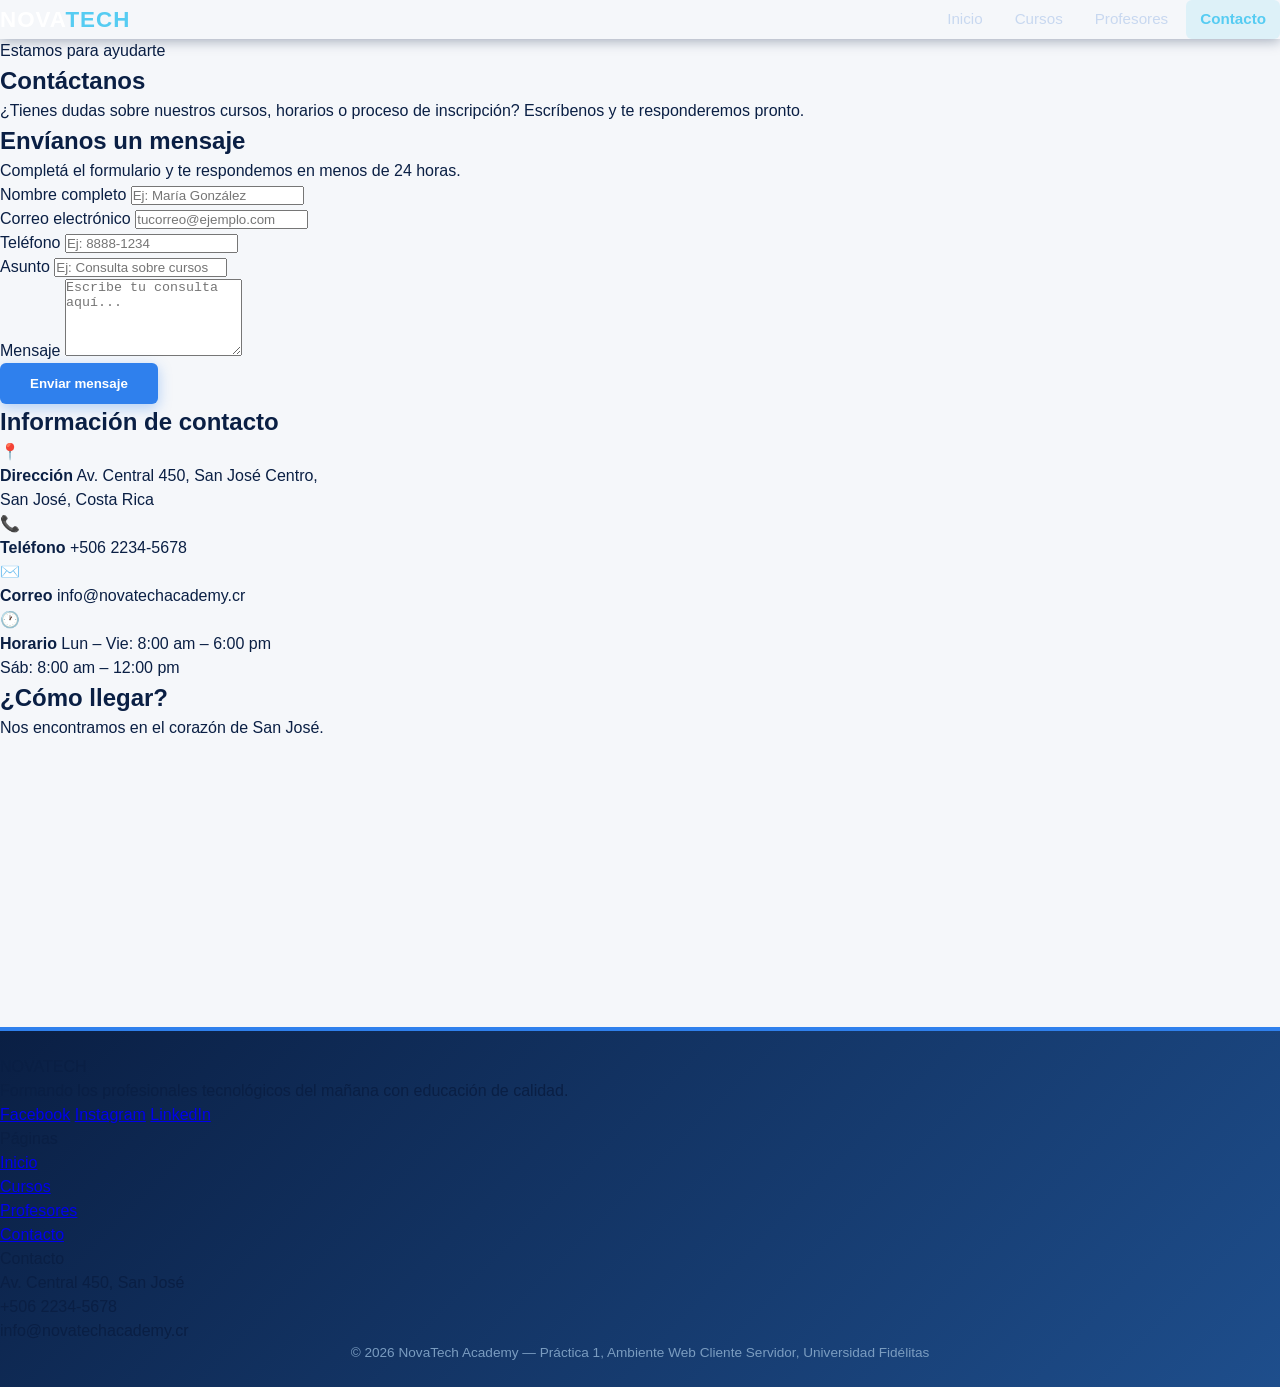
==== contacto.html @ 9335606b "feat: crear estructura de contacto.html" ====
<!DOCTYPE html>
<html lang="es">
<head>
  <meta charset="UTF-8" />
  <meta name="viewport" content="width=device-width, initial-scale=1.0" />
  <title>Contacto | NovaTech Academy</title>
  <link rel="stylesheet" href="css/style.css" />
  <link rel="stylesheet" href="css/contacto.css" />
</head>
<body>

  <!-- NAVBAR -->
  <nav id="navbar">
    <div id="nav-contenido" class="contenedor">
      <a href="index.html" id="nav-logo">NOVA<span>TECH</span></a>
      <button id="nav-toggle">☰</button>
      <ul id="nav-links">
        <li><a href="index.html">Inicio</a></li>
        <li><a href="cursos.html">Cursos</a></li>
        <li><a href="profesores.html">Profesores</a></li>
        <li><a href="contacto.html" class="activo">Contacto</a></li>
      </ul>
    </div>
  </nav>

  <!-- ENCABEZADO -->
  <section class="encabezado">
    <div class="contenedor">
      <p class="encabezado-label">Estamos para ayudarte</p>
      <h1>Contáctanos</h1>
      <p>¿Tienes dudas sobre nuestros cursos, horarios o proceso de inscripción? Escríbenos y te responderemos pronto.</p>
    </div>
  </section>

  <!-- CONTENIDO PRINCIPAL -->
  <div class="contact-layout contenedor">

    <!-- FORMULARIO -->
    <div class="card">
      <h2>Envíanos un mensaje</h2>
      <p class="card-sub">Completá el formulario y te respondemos en menos de 24 horas.</p>
      <form>
        <div class="campo">
          <label for="nombre">Nombre completo</label>
          <input type="text" id="nombre" placeholder="Ej: María González" required />
        </div>
        <div class="fila-dos">
          <div class="campo">
            <label for="correo">Correo electrónico</label>
            <input type="email" id="correo" placeholder="tucorreo@ejemplo.com" required />
          </div>
          <div class="campo">
            <label for="telefono">Teléfono</label>
            <input type="tel" id="telefono" placeholder="Ej: 8888-1234" />
          </div>
        </div>
        <div class="campo">
          <label for="asunto">Asunto</label>
          <input type="text" id="asunto" placeholder="Ej: Consulta sobre cursos" required />
        </div>
        <div class="campo">
          <label for="mensaje">Mensaje</label>
          <textarea id="mensaje" rows="5" placeholder="Escribe tu consulta aquí..." required></textarea>
        </div>
        <button type="submit" class="btn-acento">Enviar mensaje</button>
      </form>
    </div>

    <!-- COLUMNA LATERAL -->
    <div class="contact-lateral">

      <!-- Info de contacto -->
      <div class="card">
        <h2>Información de contacto</h2>
        <ul class="info-lista">
          <li>
            <div class="info-icono">📍</div>
            <div>
              <strong>Dirección</strong>
              <span>Av. Central 450, San José Centro,<br>San José, Costa Rica</span>
            </div>
          </li>
          <li>
            <div class="info-icono">📞</div>
            <div>
              <strong>Teléfono</strong>
              <span>+506 2234-5678</span>
            </div>
          </li>
          <li>
            <div class="info-icono">✉️</div>
            <div>
              <strong>Correo</strong>
              <span>info@novatechacademy.cr</span>
            </div>
          </li>
          <li>
            <div class="info-icono">🕐</div>
            <div>
              <strong>Horario</strong>
              <span>Lun – Vie: 8:00 am – 6:00 pm<br>Sáb: 8:00 am – 12:00 pm</span>
            </div>
          </li>
        </ul>
      </div>

      <!-- Mapa -->
      <div class="card">
        <h2>¿Cómo llegar?</h2>
        <p class="card-sub">Nos encontramos en el corazón de San José.</p>
        <div class="mapa-wrapper">
          <iframe
            src="https://www.google.com/maps/embed?pb=!1m18!1m12!1m3!1d15719.0!2d-84.0900!3d9.9350!2m3!1f0!2f0!3f0!3m2!1i1024!2i768!4f13.1!3m3!1m2!1s0x8fa0e343e0c87619%3A0x827ce72c16b8e4f!2sSan%20Jos%C3%A9%2C%20Costa%20Rica!5e0!3m2!1ses!2scr!4v1716000000000"
            width="100%" height="200" style="border:0;"
            allowfullscreen="" loading="lazy"
            title="Ubicación NovaTech Academy">
          </iframe>
        </div>
      </div>

    </div>
  </div>

  <!-- FOOTER -->
  <footer id="footer">
    <div class="contenedor footer-grid">
      <div>
        <p class="footer-nombre">NOVA<span>TECH</span></p>
        <p class="footer-descripcion">Formando los profesionales tecnológicos del mañana con educación de calidad.</p>
        <div class="footer-redes">
          <a href="#">Facebook</a>
          <a href="#">Instagram</a>
          <a href="#">LinkedIn</a>
        </div>
      </div>
      <div>
        <p class="footer-nav-titulo">Páginas</p>
        <ul class="footer-nav-lista">
          <li><a href="index.html">Inicio</a></li>
          <li><a href="cursos.html">Cursos</a></li>
          <li><a href="profesores.html">Profesores</a></li>
          <li><a href="contacto.html">Contacto</a></li>
        </ul>
      </div>
      <div>
        <p class="footer-nav-titulo">Contacto</p>
        <ul class="footer-nav-lista">
          <li>Av. Central 450, San José</li>
          <li>+506 2234-5678</li>
          <li>info@novatechacademy.cr</li>
        </ul>
      </div>
    </div>
    <div class="footer-creditos">
      © 2026 NovaTech Academy — Práctica 1, Ambiente Web Cliente Servidor, Universidad Fidélitas
    </div>
  </footer>

  <script>
    const toggle = document.getElementById('nav-toggle');
    const links  = document.getElementById('nav-links');
    toggle.addEventListener('click', () => {
      links.style.display = links.style.display === 'flex' ? 'none' : 'flex';
    });
  </script>

</body>
</html>
---- css/style.css ----
/* =============================================
   NOVATECH ACADEMY - ESTILOS COMPARTIDOS
   Paleta de colores:
   --color-fondo:        #F5F7FA  (gris claro, fondo principal)
   --color-superficie:   #FFFFFF  (blanco, cards y secciones)
   --color-borde:        #dde3ed  (bordes sutiles)
   --color-primario:     #0A1F44  (azul oscuro principal)
   --color-secundario:   #1E4E8C  (azul medio)
   --color-acento:       #2F80ED  (azul brillante)
   --color-celeste:      #56CCF2  (celeste acento)
   --color-texto:        #0A1F44  (texto principal)
   --color-texto-suave:  #4F4F4F  (gris texto)
   --color-blanco:       #FFFFFF
   ============================================= */

* {
    margin: 0;
    padding: 0;
    box-sizing: border-box;
}

:root {
    --color-fondo: #F5F7FA;
    --color-superficie: #FFFFFF;
    --color-borde: #dde3ed;
    --color-primario: #0A1F44;
    --color-secundario: #1E4E8C;
    --color-acento: #2F80ED;
    --color-celeste: #56CCF2;
    --color-texto: #0A1F44;
    --color-texto-suave: #4F4F4F;
    --color-blanco: #FFFFFF;
}

body {
    background-color: var(--color-fondo);
    color: var(--color-texto);
    font-family: 'Segoe UI', Tahoma, Geneva, Verdana, sans-serif;
    font-size: 16px;
    line-height: 1.5;
}

/* =============================================
   NAVBAR
   ============================================= */

  #navbar {
    position: sticky;
    top: 0;
    z-index: 100;
    box-shadow: 0 2px 12px rgba(10, 31, 68, 0.35);
}
 
/* --- Barra superior --- */
#nav-top {
    background-color: var(--color-secundario);
    padding: 7px 0;
}
 
#nav-top .container {
    display: flex;
    justify-content: flex-end;
    align-items: center;
    gap: 24px;
}
 
#nav-top a {
    color: #c8d8f0;
    text-decoration: none;
    font-size: 0.8rem;
    font-weight: 500;
    transition: color 0.2s;
}
 
#nav-top a:hover {
    color: var(--color-celeste);
}
 
/* --- Barra principal --- */
#nav-main {
    background-color: var(--color-primario);
    padding: 14px 0;
}
 
#nav-contenido {
    display: flex;
    align-items: center;
    justify-content: space-between;
    flex-wrap: wrap;
}
 
#nav-logo {
    color: var(--color-blanco);
    font-size: 1.4rem;
    font-weight: 900;
    text-decoration: none;
    letter-spacing: 1px;
}
 
#nav-logo span {
    color: var(--color-celeste);
}
 
/* Checkbox oculto */
#nav-check {
    display: none;
}
 
/* Botón hamburguesa */
#nav-toggle {
    display: none;
    color: var(--color-blanco);
    font-size: 1.4rem;
    padding: 4px 10px;
    border-radius: 4px;
    border: 1px solid rgba(200, 216, 240, 0.4);
    cursor: pointer;
    line-height: 1;
    transition: background-color 0.2s;
    user-select: none;
}
 
#nav-toggle:hover {
    background-color: rgba(255, 255, 255, 0.1);
}
 
/* Links principales */
#nav-links {
    list-style: none;
    display: flex;
    align-items: center;
    gap: 4px;
    margin: 0;
    padding: 0;
}
 
#nav-links > li {
    position: relative;
}
 
#nav-links > li > a {
    color: #c8d8f0;
    text-decoration: none;
    font-weight: 500;
    font-size: 0.95rem;
    padding: 8px 14px;
    border-radius: 6px;
    transition: background-color 0.2s, color 0.2s;
    display: block;
    white-space: nowrap;
}
 
#nav-links > li > a:hover {
    color: var(--color-blanco);
    background-color: rgba(255, 255, 255, 0.1);
}
 
#nav-links > li > a.activo {
    color: var(--color-celeste);
    font-weight: 700;
    background-color: rgba(86, 204, 242, 0.15);
}
 
/* --- Dropdown (CSS puro con :hover) --- */
.dropdown {
    position: relative;
}
 
.dropdown-menu {
    display: none;
    position: absolute;
    top: calc(100% + 8px);
    left: 0;
    background-color: var(--color-superficie);
    border: 1px solid var(--color-borde);
    border-top: 3px solid var(--color-acento);
    border-radius: 8px;
    min-width: 220px;
    box-shadow: 0 8px 24px rgba(10, 31, 68, 0.15);
    list-style: none;
    padding: 8px 0;
    z-index: 200;
}
 
.dropdown:hover .dropdown-menu {
    display: block;
}
 
.dropdown-menu li a {
    display: block;
    padding: 10px 18px;
    color: var(--color-texto);
    text-decoration: none;
    font-size: 0.9rem;
    transition: background-color 0.15s, color 0.15s;
}
 
.dropdown-menu li a:hover {
    background-color: var(--color-fondo);
    color: var(--color-acento);
}
 
/* Indicador de dropdown */
.dropdown > a::after {
    content: ' ▾';
    font-size: 0.7rem;
    opacity: 0.7;
}
 
/* --- Responsive navbar --- */
@media (max-width: 768px) {
    #nav-top {
        display: none;
    }
 
    #nav-toggle {
        display: block;
    }
 
    #nav-links {
        display: none;
        flex-direction: column;
        align-items: flex-start;
        width: 100%;
        margin-top: 12px;
        border-top: 1px solid rgba(255, 255, 255, 0.1);
        padding-top: 12px;
        gap: 0;
    }
 
    #nav-links > li {
        width: 100%;
    }
 
    #nav-links > li > a {
        padding: 11px 14px;
        width: 100%;
    }
 
    #nav-check:checked ~ #nav-links {
        display: flex;
    }
 
    /* Dropdowns en móvil — siempre visibles como sublista */
    .dropdown-menu {
        display: block;
        position: static;
        box-shadow: none;
        border: none;
        border-left: 2px solid var(--color-acento);
        border-radius: 0;
        border-top: none;
        margin-left: 14px;
        padding: 0;
        min-width: unset;
    }
 
    .dropdown-menu li a {
        padding: 8px 14px;
        font-size: 0.85rem;
        color: #c8d8f0;
    }
 
    .dropdown-menu li a:hover {
        background-color: transparent;
        color: var(--color-celeste);
    }
}
/* =============================================
   FOOTER
   ============================================= */

#footer {
    background: linear-gradient(135deg, #0A1F44 0%, #1E4E8C 100%);
    border-top: 4px solid var(--color-acento);
    padding: 24px 0;
    margin-top: 80px;
}

.footer-creditos {
    color: #7a9cc0;
    font-size: 0.85rem;
    text-align: center;
}

/* =============================================
   UTILIDADES GENERALES
   ============================================= */

.btn-acento {
    background-color: var(--color-acento);
    color: var(--color-blanco);
    border: none;
    font-weight: 700;
    padding: 13px 30px;
    border-radius: 6px;
    cursor: pointer;
    transition: background-color 0.2s, transform 0.2s, box-shadow 0.2s;
    text-decoration: none;
    display: inline-block;
    box-shadow: 0 4px 14px rgba(47, 128, 237, 0.35);
}

.btn-acento:hover {
    background-color: var(--color-secundario);
    color: var(--color-blanco);
    transform: translateY(-2px);
    box-shadow: 0 6px 20px rgba(47, 128, 237, 0.45);
}

.btn-acento:active {
    transform: translateY(0);
    box-shadow: 0 2px 8px rgba(47, 128, 237, 0.3);
}

.seccion-titulo {
    color: var(--color-primario);
    font-size: 2rem;
    font-weight: 900;
    line-height: 1.2;
    margin-bottom: 12px;
}

.seccion-subtitulo {
    color: var(--color-texto-suave);
    font-size: 1rem;
    line-height: 1.6;
}

.container {
    width: 90%;
    max-width: 1200px;
    margin: 0 auto;
}
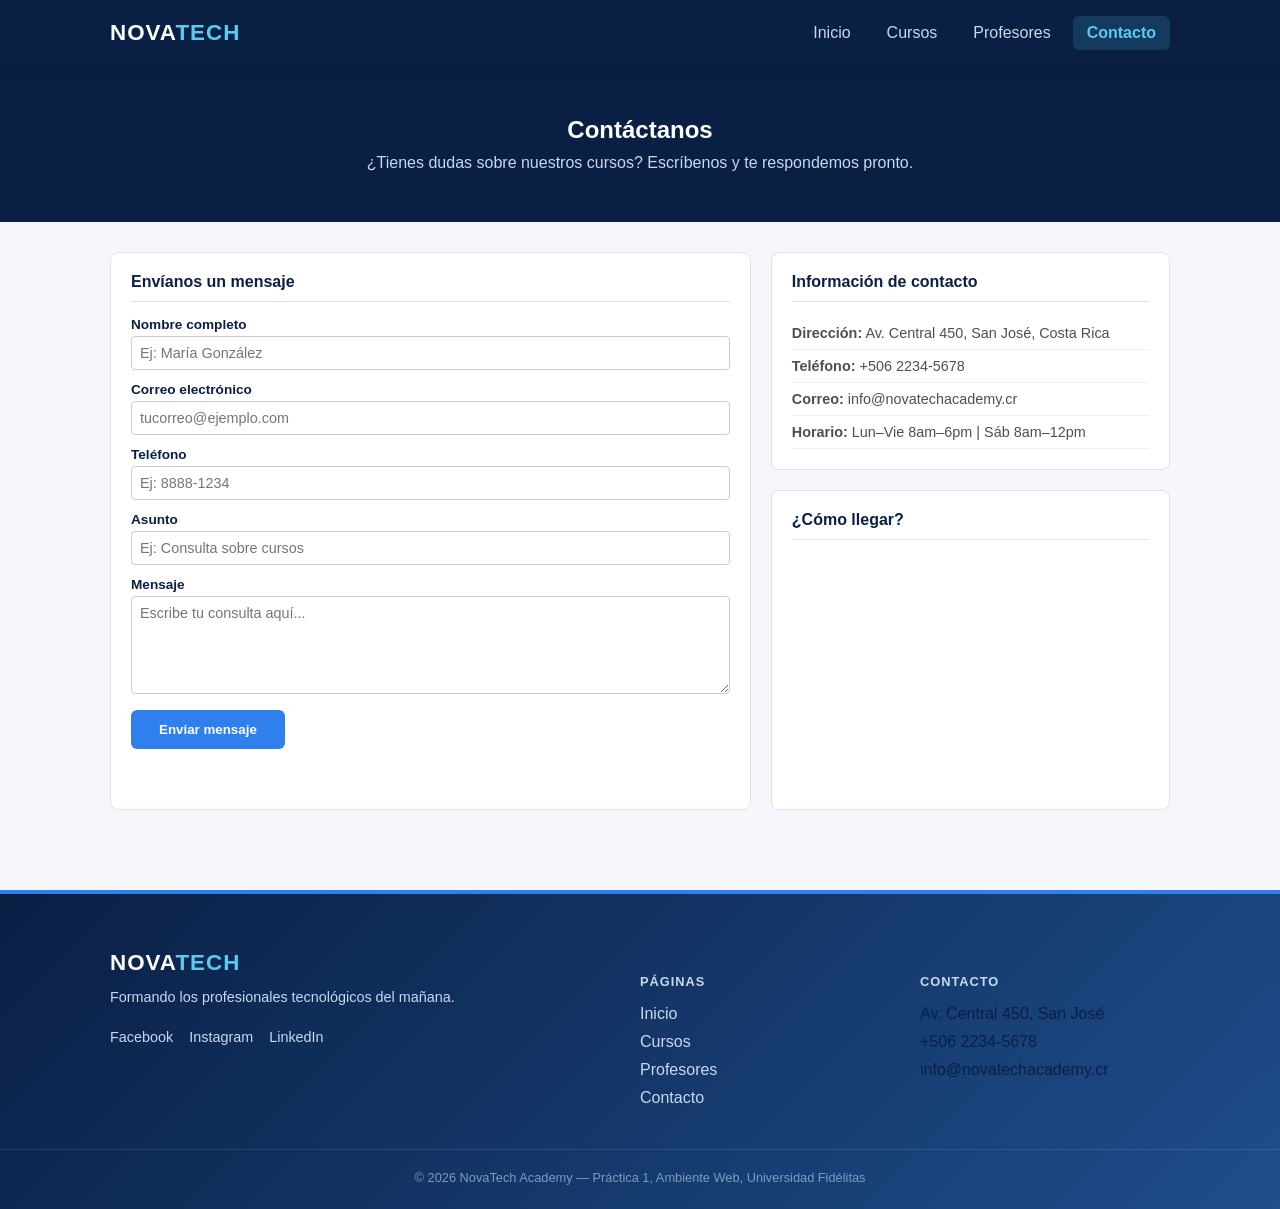
==== commit 7a912481: "Tarea # 2 contacto.html" ====
--- a/contacto.html
+++ b/contacto.html
@@ -9,7 +9,6 @@
 </head>
 <body>
 
-  <!-- NAVBAR -->
   <nav id="navbar">
     <div id="nav-contenido" class="contenedor">
       <a href="index.html" id="nav-logo">NOVA<span>TECH</span></a>
@@ -23,110 +22,76 @@
     </div>
   </nav>
 
-  <!-- ENCABEZADO -->
   <section class="encabezado">
-    <div class="contenedor">
-      <p class="encabezado-label">Estamos para ayudarte</p>
-      <h1>Contáctanos</h1>
-      <p>¿Tienes dudas sobre nuestros cursos, horarios o proceso de inscripción? Escríbenos y te responderemos pronto.</p>
-    </div>
+    <h1>Contáctanos</h1>
+    <p>¿Tienes dudas sobre nuestros cursos? Escríbenos y te respondemos pronto.</p>
   </section>
 
-  <!-- CONTENIDO PRINCIPAL -->
-  <div class="contact-layout contenedor">
-
-    <!-- FORMULARIO -->
+  <div class="contact-layout">
     <div class="card">
       <h2>Envíanos un mensaje</h2>
-      <p class="card-sub">Completá el formulario y te respondemos en menos de 24 horas.</p>
-      <form>
+      <form id="form-contacto">
         <div class="campo">
           <label for="nombre">Nombre completo</label>
-          <input type="text" id="nombre" placeholder="Ej: María González" required />
+          <input type="text" id="nombre" placeholder="Ej: María González" />
+          <small class="error" id="error-nombre"></small>
         </div>
-        <div class="fila-dos">
-          <div class="campo">
-            <label for="correo">Correo electrónico</label>
-            <input type="email" id="correo" placeholder="tucorreo@ejemplo.com" required />
-          </div>
-          <div class="campo">
-            <label for="telefono">Teléfono</label>
-            <input type="tel" id="telefono" placeholder="Ej: 8888-1234" />
-          </div>
+        <div class="campo">
+          <label for="correo">Correo electrónico</label>
+          <input type="email" id="correo" placeholder="tucorreo@ejemplo.com" />
+          <small class="error" id="error-correo"></small>
+        </div>
+        <div class="campo">
+          <label for="telefono">Teléfono</label>
+          <input type="tel" id="telefono" placeholder="Ej: 8888-1234" />
+          <small class="error" id="error-telefono"></small>
         </div>
         <div class="campo">
           <label for="asunto">Asunto</label>
-          <input type="text" id="asunto" placeholder="Ej: Consulta sobre cursos" required />
+          <input type="text" id="asunto" placeholder="Ej: Consulta sobre cursos" />
+          <small class="error" id="error-asunto"></small>
         </div>
         <div class="campo">
           <label for="mensaje">Mensaje</label>
-          <textarea id="mensaje" rows="5" placeholder="Escribe tu consulta aquí..." required></textarea>
+          <textarea id="mensaje" rows="5" placeholder="Escribe tu consulta aquí..."></textarea>
+          <small class="error" id="error-mensaje"></small>
         </div>
-        <button type="submit" class="btn-acento">Enviar mensaje</button>
+        <button type="submit" class="btn-acento" id="btn-enviar" disabled>Enviar mensaje</button>
       </form>
+      <p id="mensaje-exito" style="display:none; margin-top:10px;"></p>
     </div>
 
-    <!-- COLUMNA LATERAL -->
-    <div class="contact-lateral">
-
-      <!-- Info de contacto -->
+    <div class="lateral">
       <div class="card">
         <h2>Información de contacto</h2>
         <ul class="info-lista">
-          <li>
-            <div class="info-icono">📍</div>
-            <div>
-              <strong>Dirección</strong>
-              <span>Av. Central 450, San José Centro,<br>San José, Costa Rica</span>
-            </div>
-          </li>
-          <li>
-            <div class="info-icono">📞</div>
-            <div>
-              <strong>Teléfono</strong>
-              <span>+506 2234-5678</span>
-            </div>
-          </li>
-          <li>
-            <div class="info-icono">✉️</div>
-            <div>
-              <strong>Correo</strong>
-              <span>info@novatechacademy.cr</span>
-            </div>
-          </li>
-          <li>
-            <div class="info-icono">🕐</div>
-            <div>
-              <strong>Horario</strong>
-              <span>Lun – Vie: 8:00 am – 6:00 pm<br>Sáb: 8:00 am – 12:00 pm</span>
-            </div>
-          </li>
+          <li><strong>Dirección:</strong> Av. Central 450, San José, Costa Rica</li>
+          <li><strong>Teléfono:</strong> +506 2234-5678</li>
+          <li><strong>Correo:</strong> info@novatechacademy.cr</li>
+          <li><strong>Horario:</strong> Lun–Vie 8am–6pm | Sáb 8am–12pm</li>
         </ul>
       </div>
 
-      <!-- Mapa -->
       <div class="card">
         <h2>¿Cómo llegar?</h2>
-        <p class="card-sub">Nos encontramos en el corazón de San José.</p>
-        <div class="mapa-wrapper">
-          <iframe
-            src="https://www.google.com/maps/embed?pb=!1m18!1m12!1m3!1d15719.0!2d-84.0900!3d9.9350!2m3!1f0!2f0!3f0!3m2!1i1024!2i768!4f13.1!3m3!1m2!1s0x8fa0e343e0c87619%3A0x827ce72c16b8e4f!2sSan%20Jos%C3%A9%2C%20Costa%20Rica!5e0!3m2!1ses!2scr!4v1716000000000"
-            width="100%" height="200" style="border:0;"
-            allowfullscreen="" loading="lazy"
-            title="Ubicación NovaTech Academy">
-          </iframe>
-        </div>
+        <iframe
+          src="https://www.google.com/maps/embed?pb=!1m18!1m12!1m3!1d15719.0!2d-84.0900!3d9.9350!2m3!1f0!2f0!3f0!3m2!1i1024!2i768!4f13.1!3m3!1m2!1s0x8fa0e343e0c87619%3A0x827ce72c16b8e4f!2sSan%20Jos%C3%A9%2C%20Costa%20Rica!5e0!3m2!1ses!2scr!4v1716000000000"
+          width="100%"
+          height="220"
+          style="border:0; border-radius:6px; margin-top:10px;"
+          allowfullscreen=""
+          loading="lazy"
+          title="Ubicación NovaTech Academy">
+        </iframe>
       </div>
-
     </div>
   </div>
 
-  <!-- FOOTER -->
   <footer id="footer">
-    <div class="contenedor footer-grid">
+    <div class="footer-grid contenedor">
       <div>
         <p class="footer-nombre">NOVA<span>TECH</span></p>
-        <p class="footer-descripcion">Formando los profesionales tecnológicos del mañana con educación de calidad.</p>
+        <p class="footer-descripcion">Formando los profesionales tecnológicos del mañana.</p>
         <div class="footer-redes">
           <a href="#">Facebook</a>
           <a href="#">Instagram</a>
@@ -152,7 +117,7 @@
       </div>
     </div>
     <div class="footer-creditos">
-      © 2026 NovaTech Academy — Práctica 1, Ambiente Web Cliente Servidor, Universidad Fidélitas
+      © 2026 NovaTech Academy — Práctica 1, Ambiente Web, Universidad Fidélitas
     </div>
   </footer>
 
@@ -164,5 +129,6 @@
     });
   </script>
 
+  <script src="js/contacto.js"></script>
 </body>
 </html>
--- a/css/style.css
+++ b/css/style.css
@@ -1,5 +1,5 @@
 /* =============================================
-   NOVATECH ACADEMY - ESTILOS COMPARTIDOS
+   NOVATECH ACADEMY - ESTILOS 
    Paleta de colores:
    --color-fondo:        #F5F7FA  (gris claro, fondo principal)
    --color-superficie:   #FFFFFF  (blanco, cards y secciones)
@@ -37,58 +37,24 @@
     color: var(--color-texto);
     font-family: 'Segoe UI', Tahoma, Geneva, Verdana, sans-serif;
     font-size: 16px;
-    line-height: 1.5;
-}
-
-/* =============================================
-   NAVBAR
-   ============================================= */
-
-  #navbar {
+}
+
+/* NAVBAR */
+#navbar {
+    background-color: var(--color-primario);
+    padding: 16px 0;
     position: sticky;
     top: 0;
     z-index: 100;
-    box-shadow: 0 2px 12px rgba(10, 31, 68, 0.35);
-}
- 
-/* --- Barra superior --- */
-#nav-top {
-    background-color: var(--color-secundario);
-    padding: 7px 0;
-}
- 
-#nav-top .container {
-    display: flex;
-    justify-content: flex-end;
-    align-items: center;
-    gap: 24px;
-}
- 
-#nav-top a {
-    color: #c8d8f0;
-    text-decoration: none;
-    font-size: 0.8rem;
-    font-weight: 500;
-    transition: color 0.2s;
-}
- 
-#nav-top a:hover {
-    color: var(--color-celeste);
-}
- 
-/* --- Barra principal --- */
-#nav-main {
-    background-color: var(--color-primario);
-    padding: 14px 0;
-}
- 
+    box-shadow: 0 2px 12px rgba(10, 31, 68, 0.4);
+}
+
 #nav-contenido {
     display: flex;
     align-items: center;
     justify-content: space-between;
-    flex-wrap: wrap;
-}
- 
+}
+
 #nav-logo {
     color: var(--color-blanco);
     font-size: 1.4rem;
@@ -96,239 +62,185 @@
     text-decoration: none;
     letter-spacing: 1px;
 }
- 
+
 #nav-logo span {
     color: var(--color-celeste);
 }
- 
-/* Checkbox oculto */
-#nav-check {
-    display: none;
-}
- 
-/* Botón hamburguesa */
-#nav-toggle {
-    display: none;
-    color: var(--color-blanco);
-    font-size: 1.4rem;
-    padding: 4px 10px;
-    border-radius: 4px;
-    border: 1px solid rgba(200, 216, 240, 0.4);
-    cursor: pointer;
-    line-height: 1;
-    transition: background-color 0.2s;
-    user-select: none;
-}
- 
-#nav-toggle:hover {
-    background-color: rgba(255, 255, 255, 0.1);
-}
- 
-/* Links principales */
+
 #nav-links {
     list-style: none;
     display: flex;
-    align-items: center;
-    gap: 4px;
+    gap: 8px;
     margin: 0;
     padding: 0;
 }
- 
-#nav-links > li {
-    position: relative;
-}
- 
-#nav-links > li > a {
+
+#nav-links li a {
     color: #c8d8f0;
     text-decoration: none;
     font-weight: 500;
-    font-size: 0.95rem;
     padding: 8px 14px;
     border-radius: 6px;
     transition: background-color 0.2s, color 0.2s;
     display: block;
-    white-space: nowrap;
-}
- 
-#nav-links > li > a:hover {
+}
+
+#nav-links li a:hover {
     color: var(--color-blanco);
     background-color: rgba(255, 255, 255, 0.1);
 }
- 
-#nav-links > li > a.activo {
+
+/* Enlace activo - la página actual se ve diferente */
+#nav-links li a.activo {
     color: var(--color-celeste);
     font-weight: 700;
     background-color: rgba(86, 204, 242, 0.15);
 }
- 
-/* --- Dropdown (CSS puro con :hover) --- */
-.dropdown {
-    position: relative;
-}
- 
-.dropdown-menu {
+
+/* Botón solo visible en móvil */
+#nav-toggle {
     display: none;
-    position: absolute;
-    top: calc(100% + 8px);
-    left: 0;
-    background-color: var(--color-superficie);
-    border: 1px solid var(--color-borde);
-    border-top: 3px solid var(--color-acento);
-    border-radius: 8px;
-    min-width: 220px;
-    box-shadow: 0 8px 24px rgba(10, 31, 68, 0.15);
-    list-style: none;
-    padding: 8px 0;
-    z-index: 200;
-}
- 
-.dropdown:hover .dropdown-menu {
-    display: block;
-}
- 
-.dropdown-menu li a {
-    display: block;
-    padding: 10px 18px;
-    color: var(--color-texto);
-    text-decoration: none;
-    font-size: 0.9rem;
-    transition: background-color 0.15s, color 0.15s;
-}
- 
-.dropdown-menu li a:hover {
-    background-color: var(--color-fondo);
-    color: var(--color-acento);
-}
- 
-/* Indicador de dropdown */
-.dropdown > a::after {
-    content: ' ▾';
-    font-size: 0.7rem;
-    opacity: 0.7;
-}
- 
-/* --- Responsive navbar --- */
+    background: none;
+    border: 1px solid #c8d8f0;
+    color: var(--color-blanco);
+    font-size: 1.4rem;
+    padding: 4px 10px;
+    border-radius: 4px;
+    cursor: pointer;
+}
+
+/* Responsive navbar */
 @media (max-width: 768px) {
-    #nav-top {
-        display: none;
-    }
- 
     #nav-toggle {
         display: block;
     }
- 
+
     #nav-links {
         display: none;
         flex-direction: column;
-        align-items: flex-start;
         width: 100%;
         margin-top: 12px;
-        border-top: 1px solid rgba(255, 255, 255, 0.1);
-        padding-top: 12px;
-        gap: 0;
     }
- 
-    #nav-links > li {
-        width: 100%;
+
+    #nav-contenido {
+        flex-wrap: wrap;
     }
- 
-    #nav-links > li > a {
-        padding: 11px 14px;
-        width: 100%;
-    }
- 
-    #nav-check:checked ~ #nav-links {
-        display: flex;
-    }
- 
-    /* Dropdowns en móvil — siempre visibles como sublista */
-    .dropdown-menu {
-        display: block;
-        position: static;
-        box-shadow: none;
-        border: none;
-        border-left: 2px solid var(--color-acento);
-        border-radius: 0;
-        border-top: none;
-        margin-left: 14px;
-        padding: 0;
-        min-width: unset;
-    }
- 
-    .dropdown-menu li a {
-        padding: 8px 14px;
-        font-size: 0.85rem;
-        color: #c8d8f0;
-    }
- 
-    .dropdown-menu li a:hover {
-        background-color: transparent;
-        color: var(--color-celeste);
-    }
-}
-/* =============================================
-   FOOTER
-   ============================================= */
+}
+
+/*FOOTER */
 
 #footer {
     background: linear-gradient(135deg, #0A1F44 0%, #1E4E8C 100%);
     border-top: 4px solid var(--color-acento);
-    padding: 24px 0;
+    padding: 56px 0 24px;
     margin-top: 80px;
+}
+
+.footer-nombre {
+    color: var(--color-blanco);
+    font-size: 1.4rem;
+    font-weight: 900;
+    letter-spacing: 1px;
+    margin-bottom: 10px;
+}
+
+.footer-nombre span {
+    color: var(--color-celeste);
+}
+
+.footer-descripcion {
+    color: #c8d8f0;
+    font-size: 0.9rem;
+    margin-bottom: 20px;
+    line-height: 1.6;
+}
+
+.footer-redes {
+    display: flex;
+    gap: 16px;
+    flex-wrap: wrap;
+}
+
+.footer-redes a {
+    color: #c8d8f0;
+    text-decoration: none;
+    font-size: 0.9rem;
+    transition: color 0.2s;
+}
+
+.footer-redes a:hover {
+    color: var(--color-celeste);
+}
+
+.footer-nav-titulo {
+    color: #c8d8f0;
+    font-size: 0.8rem;
+    font-weight: 700;
+    letter-spacing: 1px;
+    text-transform: uppercase;
+    margin-bottom: 16px;
+    margin-top: 24px;
+}
+
+.footer-nav-lista {
+    list-style: none;
+    padding: 0;
+    margin: 0;
+}
+
+.footer-nav-lista li {
+    margin-bottom: 10px;
+}
+
+.footer-nav-lista li a {
+    color: #c8d8f0;
+    text-decoration: none;
+    transition: color 0.2s;
+}
+
+.footer-nav-lista li a:hover {
+    color: var(--color-celeste);
 }
 
 .footer-creditos {
     color: #7a9cc0;
-    font-size: 0.85rem;
+    font-size: 0.8rem;
+    margin-top: 32px;
+    border-top: 1px solid rgba(255, 255, 255, 0.1);
+    padding-top: 20px;
     text-align: center;
 }
 
-/* =============================================
-   UTILIDADES GENERALES
-   ============================================= */
+/* UTILIDADES GENERALES*/
 
 .btn-acento {
     background-color: var(--color-acento);
     color: var(--color-blanco);
     border: none;
     font-weight: 700;
-    padding: 13px 30px;
+    padding: 12px 28px;
     border-radius: 6px;
     cursor: pointer;
-    transition: background-color 0.2s, transform 0.2s, box-shadow 0.2s;
+    transition: background-color 0.2s, transform 0.2s;
     text-decoration: none;
     display: inline-block;
-    box-shadow: 0 4px 14px rgba(47, 128, 237, 0.35);
 }
 
 .btn-acento:hover {
     background-color: var(--color-secundario);
     color: var(--color-blanco);
     transform: translateY(-2px);
-    box-shadow: 0 6px 20px rgba(47, 128, 237, 0.45);
-}
-
-.btn-acento:active {
-    transform: translateY(0);
-    box-shadow: 0 2px 8px rgba(47, 128, 237, 0.3);
 }
 
 .seccion-titulo {
     color: var(--color-primario);
     font-size: 2rem;
     font-weight: 900;
-    line-height: 1.2;
     margin-bottom: 12px;
 }
 
 .seccion-subtitulo {
     color: var(--color-texto-suave);
     font-size: 1rem;
-    line-height: 1.6;
-}
-
-.container {
-    width: 90%;
-    max-width: 1200px;
-    margin: 0 auto;
+    margin-bottom: 48px;
 }
--- a/css/contacto.css
+++ b/css/contacto.css
@@ -0,0 +1,113 @@
+/* Contacto - NovaTech Academy */
+
+.contenedor {
+    max-width: 1100px;
+    margin: 0 auto;
+    padding: 0 20px;
+}
+
+/* Encabezado */
+.encabezado {
+    background-color: #0A1F44;
+    text-align: center;
+    padding: 50px 20px;
+}
+
+.encabezado h1 {
+    color: white;
+    margin-bottom: 10px;
+}
+
+.encabezado p {
+    color: #c8d8f0;
+}
+
+/* Layout */
+.contact-layout {
+    display: flex;
+    gap: 20px;
+    max-width: 1100px;
+    margin: 30px auto;
+    padding: 0 20px;
+}
+
+.lateral {
+    flex: 1;
+    display: flex;
+    flex-direction: column;
+    gap: 20px;
+}
+
+/* Tarjeta */
+.card {
+    background-color: white;
+    border: 1px solid #dde3ed;
+    border-radius: 8px;
+    padding: 20px;
+    flex: 1.5;
+}
+
+.card h2 {
+    color: #0A1F44;
+    font-size: 1rem;
+    margin-bottom: 15px;
+    padding-bottom: 10px;
+    border-bottom: 1px solid #dde3ed;
+}
+
+/* Formulario */
+.campo {
+    margin-bottom: 12px;
+}
+
+.campo label {
+    display: block;
+    font-weight: bold;
+    font-size: 0.85rem;
+    margin-bottom: 4px;
+}
+
+.campo input,
+.campo textarea {
+    width: 100%;
+    padding: 8px;
+    border: 1px solid #ccc;
+    border-radius: 4px;
+    font-size: 0.9rem;
+    font-family: inherit;
+}
+
+.campo textarea {
+    resize: vertical;
+}
+
+/* Info de contacto */
+.info-lista {
+    list-style: none;
+    padding: 0;
+    margin: 0;
+}
+
+.info-lista li {
+    padding: 8px 0;
+    border-bottom: 1px solid #f0f0f0;
+    font-size: 0.9rem;
+    color: #4F4F4F;
+}
+
+/* Footer */
+.footer-grid {
+    display: grid;
+    grid-template-columns: 2fr 1fr 1fr;
+    gap: 30px;
+}
+
+/* Responsive */
+@media (max-width: 768px) {
+    .contact-layout {
+        flex-direction: column;
+    }
+    .footer-grid {
+        grid-template-columns: 1fr;
+    }
+}
